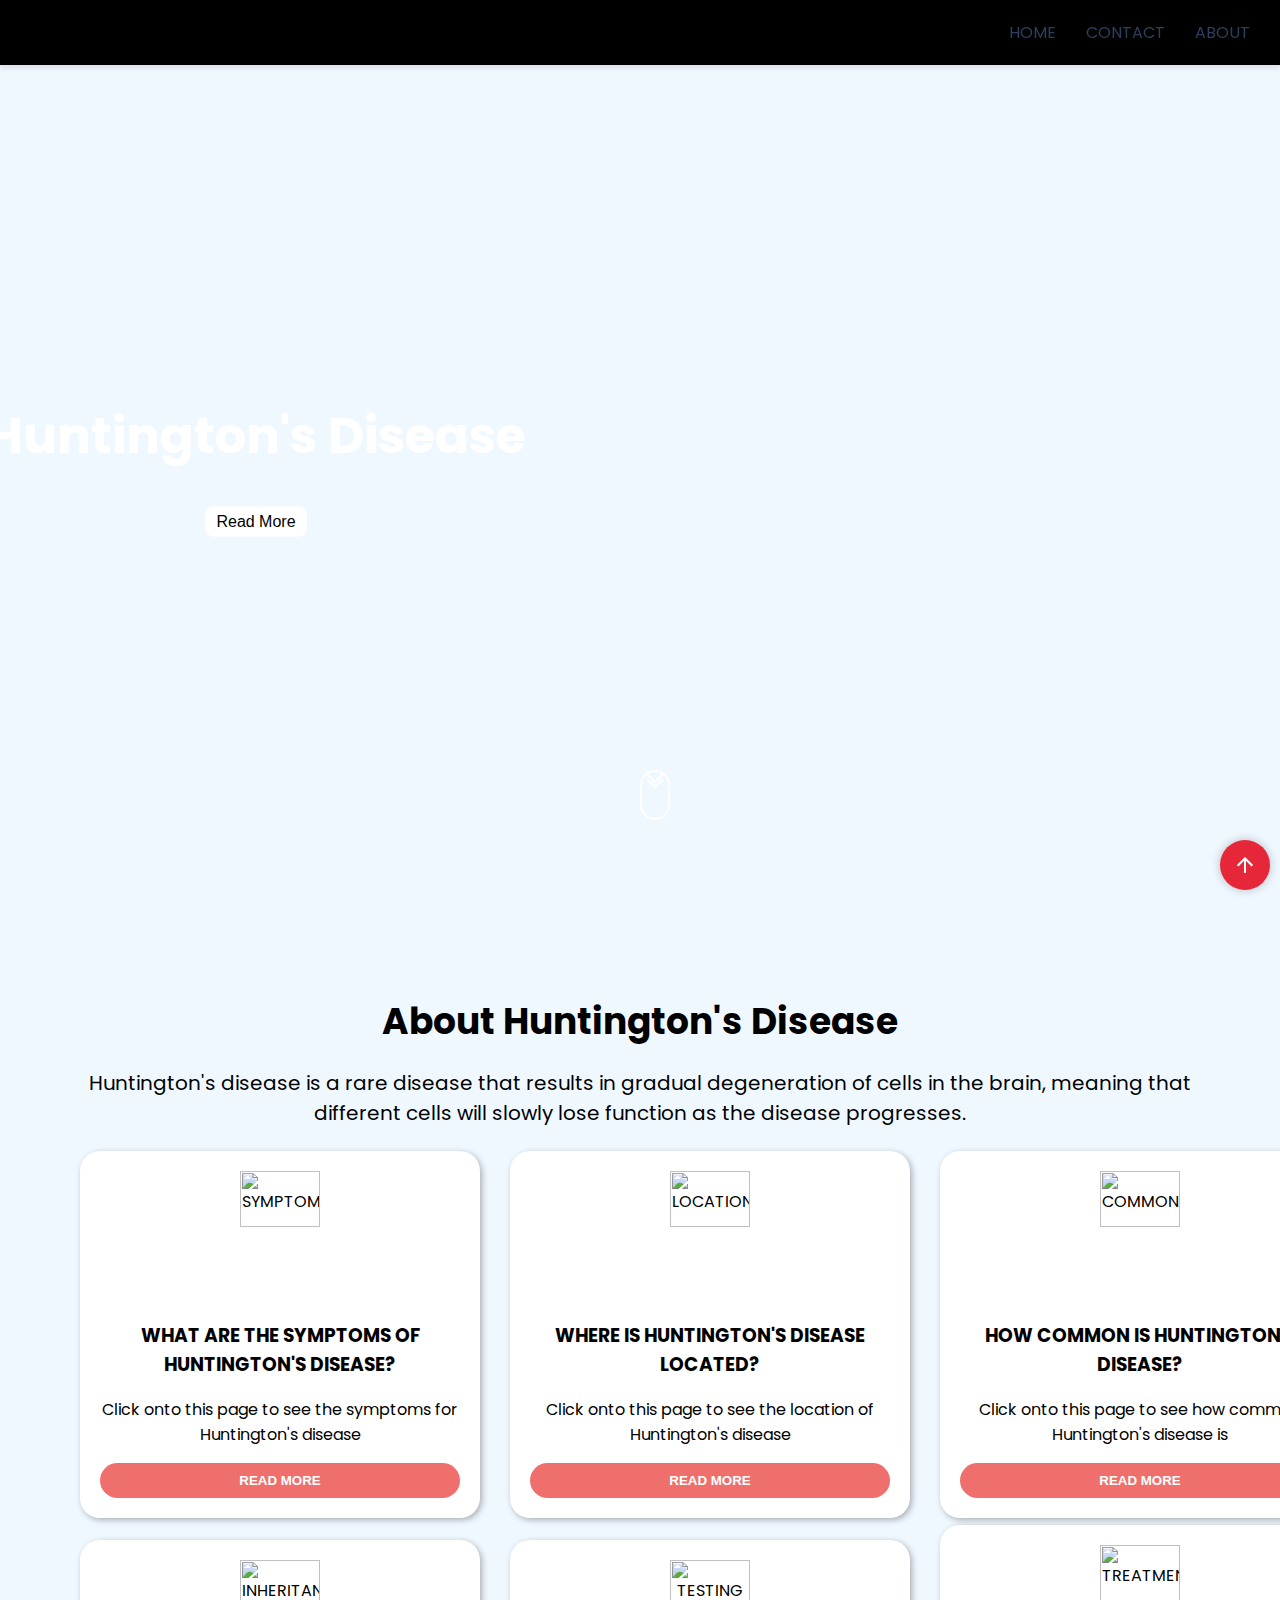
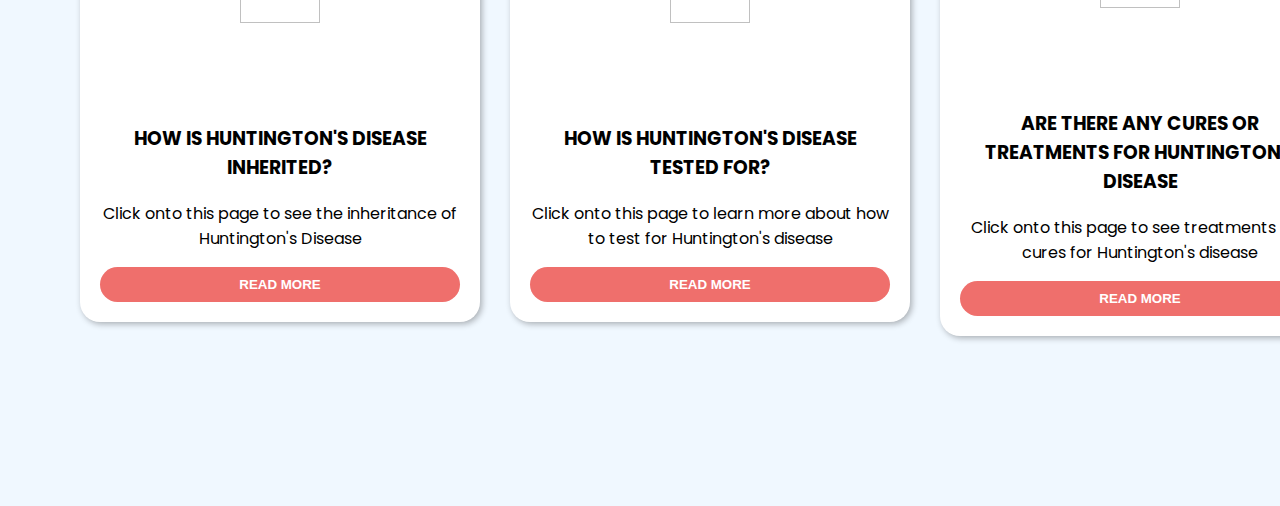
==== index.html @ 3a437e5c "Rename Huntington'sDiseaseHomePage.html to index.html" ====
<!<!DOCTYPE html>
<html>
<!--linear-gradient(rgba(0, 0, 0, 0.5), rgba(0, 0, 0, 0.5))-->
  <head>
    <link rel="stylesheet" href="Huntington'sDiseaseHomePage.css">
    <meta charset="utf-8">
    <meta name="description" content="This is a website about Tourette's Syndrome">
    <link href="https://fonts.googleapis.com/icon?family=Material+Icons" rel="stylesheet">
    <link href="https://fonts.googleapis.com/css2?family=Poppins&display=swap" rel="stylesheet">
    <title>All About Huntington's Disease</title>
  </head>
  <body>
    <!--Navigation Bar-->
    <header id="header">
      <p><a class="logo" href="https://www.haileybury.com.au/" target="_blank">Haileybury</a></p>
      <ul>
        <li><a href="Huntington'sDiseaseHomePage.html">Home</a></li>
        <li><a href="Huntington'sDiseaseContactPage.html">Contact</a></li>
        <li><a href="Huntington'sDiseaseAboutPage.html">About</a></li>
    </header>

    <button id="btnScrollToTop">
      <a href="#section1" style="color:#fff;">
        <i class="material-icons">arrow_upward</i>
      </a>
    </button>

    <!--Hero Image for Background-->
    <section class="section1" id="section1">
      <div class="contain">
        <a href='#section2'>
          <div class="scroll-down"></div>
        </a>
        <div class="hero-image" id="heroimage">
          <div class="hero-text">
            <h1>Huntington's Disease</h1>
            <button class="btn LearnMore"><a href="#section2" style="color:black; text-transform:capitalize;">Read More</a></button>
          </div>
        </div>
      </div>
    </section>

    <!--Different Cards to be Used to Show Info-->
    <section class="section2" id="section2">
      <div class="contain">
        <h1 class="HeadingAboutDisease">About Huntington's Disease</h1>
        <p class="ParagraphAboutDisease">Huntington's disease is a rare disease that results in gradual degeneration of cells in the brain, meaning that <br>different cells will slowly lose function as the disease progresses.</p>
      </div>
    </section>
    <section class="section3" id="section3">
      <div class="container">
        <main class="grid">
          <article>
            <a href="Huntington'sDiseaseSymptomsPage.html">
              <img src="Cards/4.png" alt="Symptoms">
            </a>
            <div class="text">
              <h3>What are the symptoms of Huntington's disease?</h3>
              <p>Click onto this page to see the symptoms for Huntington's disease</p>
              <a href="Huntington'sDiseaseSymptomsPage.html"><button class="ReadMoreSymptoms">Read More</button></a>
            </div>
          </article>
          <article>
            <a href="Huntington'sDiseaseLocationPage.html">
              <img src="Cards/5.png" alt="Location">
            </a>
            <div class="text">
              <h3>Where is Huntington's disease located?</h3>
              <p>Click onto this page to see the location of Huntington's disease</p>
              <a href="Huntington'sDiseaseLocationPage.html"><button class="ReadMoreSymptoms">Read More</button></a>
            </div>
          </article>
          <article>
            <a href="Huntington'sDiseaseCommonalityPage.html">
              <img src="Cards/1.png" alt="Commonality">
            </a>
            <div class="text">
              <h3>How common is Huntington's disease?</h3>
              <p>Click onto this page to see how common Huntington's disease is</p>
              <a href="Huntington'sDiseaseCommonalityPage.html"><button class="ReadMoreSymptoms">Read More</button></a>
            </div>
          </article>
        </main>
      </div>
    </section>

    <section class="section4" id="section">
      <div class="container">
        <main class="grid">
          <article>
            <a href="Huntington'sDiseaseInheritancePage.html">
              <img src="Cards/6.png" alt="Inheritance">
            </a>
            <div class="text">
              <h3>How is Huntington's disease inherited?</h3>
              <p>Click onto this page to see the inheritance of Huntington's Disease</p>
              <a href="Huntington'sDiseaseInheritancePage.html"><button class="ReadMoreSymptoms">Read More</button></a>
            </div>
          </article>
          <article>
            <a href="Huntington'sDiseaseTestingPage.html">
              <img src="Cards/3.png" alt="Testing">
            </a>
            <div class="text">
              <h3>How is Huntington's disease tested for?</h3>
              <p>Click onto this page to learn more about how to test for Huntington's disease</p>
              <a href="Huntington'sDiseaseTestingPage.html"><button class="ReadMoreSymptoms">Read More</button></a>
            </div>
          </article>
          <article>
            <a href="Huntington'sDiseaseTreatmentsCurePage.html">
              <img src="Cards/2.png" alt="TreatmentsCure">
            </a>
            <div class="text">
              <h3>Are there any cures or treatments for Huntington's disease</h3>
              <p>Click onto this page to see treatments and cures for Huntington's disease</p>
              <a href="Huntington'sDiseaseTreatmentsCurePage.html"><button class="ReadMoreSymptoms">Read More</button></a>
            </div>
          </article>
        </main>
      </div>
    </section>

    <script src=
      "https://ajax.googleapis.com/ajax/libs/jquery/3.3.1/jquery.min.js">
    </script>

<!-- Script to change opacity when scrolling the web page -->
    <script>
     $(document).ready(function(){
        $(window).scroll(function(){
          $('#section1').css("opacity", 1- $(window).scrollTop() / 700)
        })
      })
    </script>
  </body>
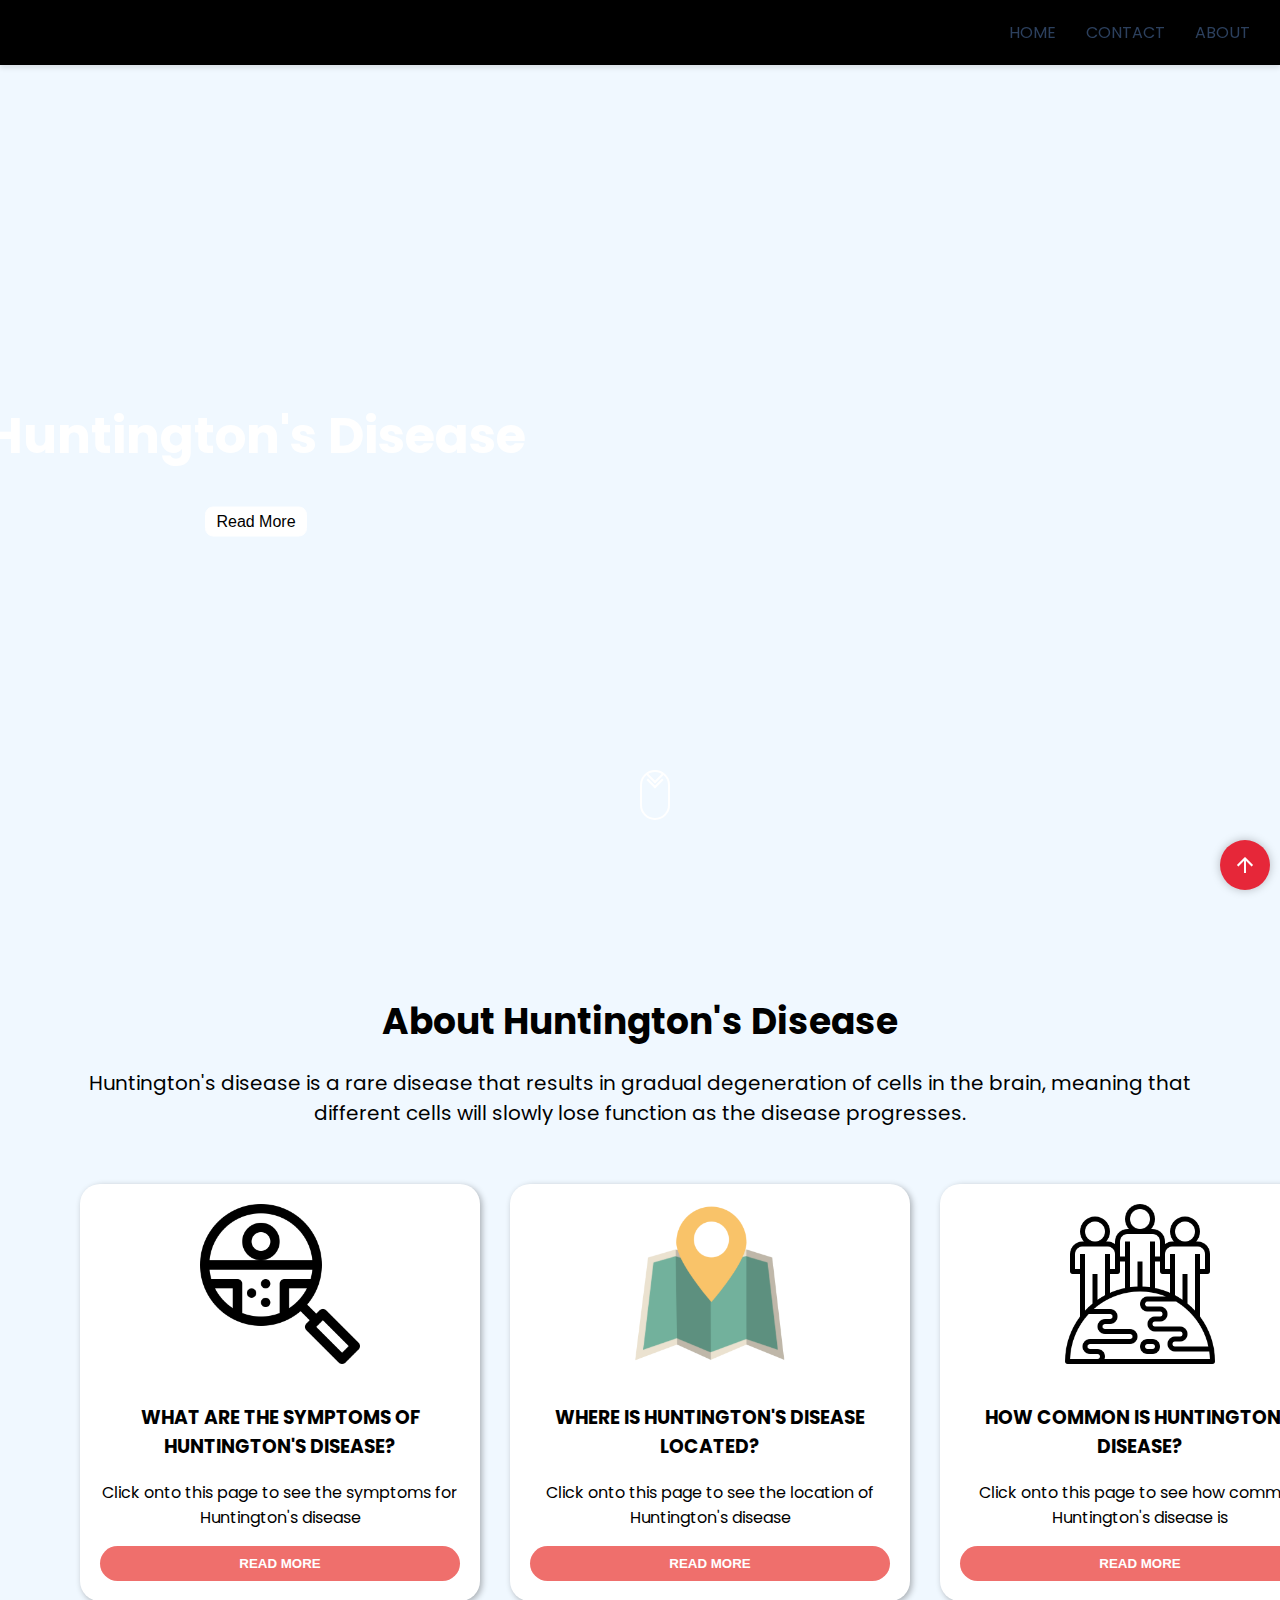
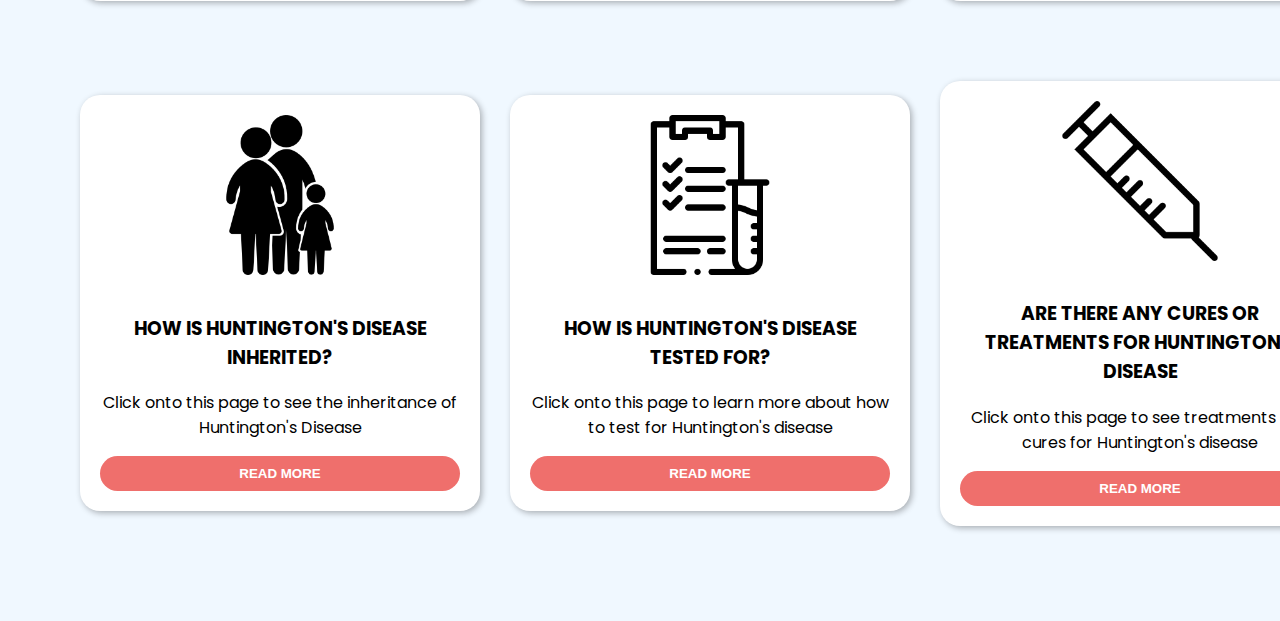
==== commit 724da648: "Update index.html" ====
--- a/index.html
+++ b/index.html
@@ -52,7 +52,7 @@
         <main class="grid">
           <article>
             <a href="Huntington'sDiseaseSymptomsPage.html">
-              <img src="Cards/4.png" alt="Symptoms">
+              <img src="4.png" alt="Symptoms">
             </a>
             <div class="text">
               <h3>What are the symptoms of Huntington's disease?</h3>
@@ -62,7 +62,7 @@
           </article>
           <article>
             <a href="Huntington'sDiseaseLocationPage.html">
-              <img src="Cards/5.png" alt="Location">
+              <img src="5.png" alt="Location">
             </a>
             <div class="text">
               <h3>Where is Huntington's disease located?</h3>
@@ -72,7 +72,7 @@
           </article>
           <article>
             <a href="Huntington'sDiseaseCommonalityPage.html">
-              <img src="Cards/1.png" alt="Commonality">
+              <img src="1.png" alt="Commonality">
             </a>
             <div class="text">
               <h3>How common is Huntington's disease?</h3>
@@ -89,7 +89,7 @@
         <main class="grid">
           <article>
             <a href="Huntington'sDiseaseInheritancePage.html">
-              <img src="Cards/6.png" alt="Inheritance">
+              <img src="6.png" alt="Inheritance">
             </a>
             <div class="text">
               <h3>How is Huntington's disease inherited?</h3>
@@ -99,7 +99,7 @@
           </article>
           <article>
             <a href="Huntington'sDiseaseTestingPage.html">
-              <img src="Cards/3.png" alt="Testing">
+              <img src="3.png" alt="Testing">
             </a>
             <div class="text">
               <h3>How is Huntington's disease tested for?</h3>
@@ -109,7 +109,7 @@
           </article>
           <article>
             <a href="Huntington'sDiseaseTreatmentsCurePage.html">
-              <img src="Cards/2.png" alt="TreatmentsCure">
+              <img src="2.png" alt="TreatmentsCure">
             </a>
             <div class="text">
               <h3>Are there any cures or treatments for Huntington's disease</h3>
